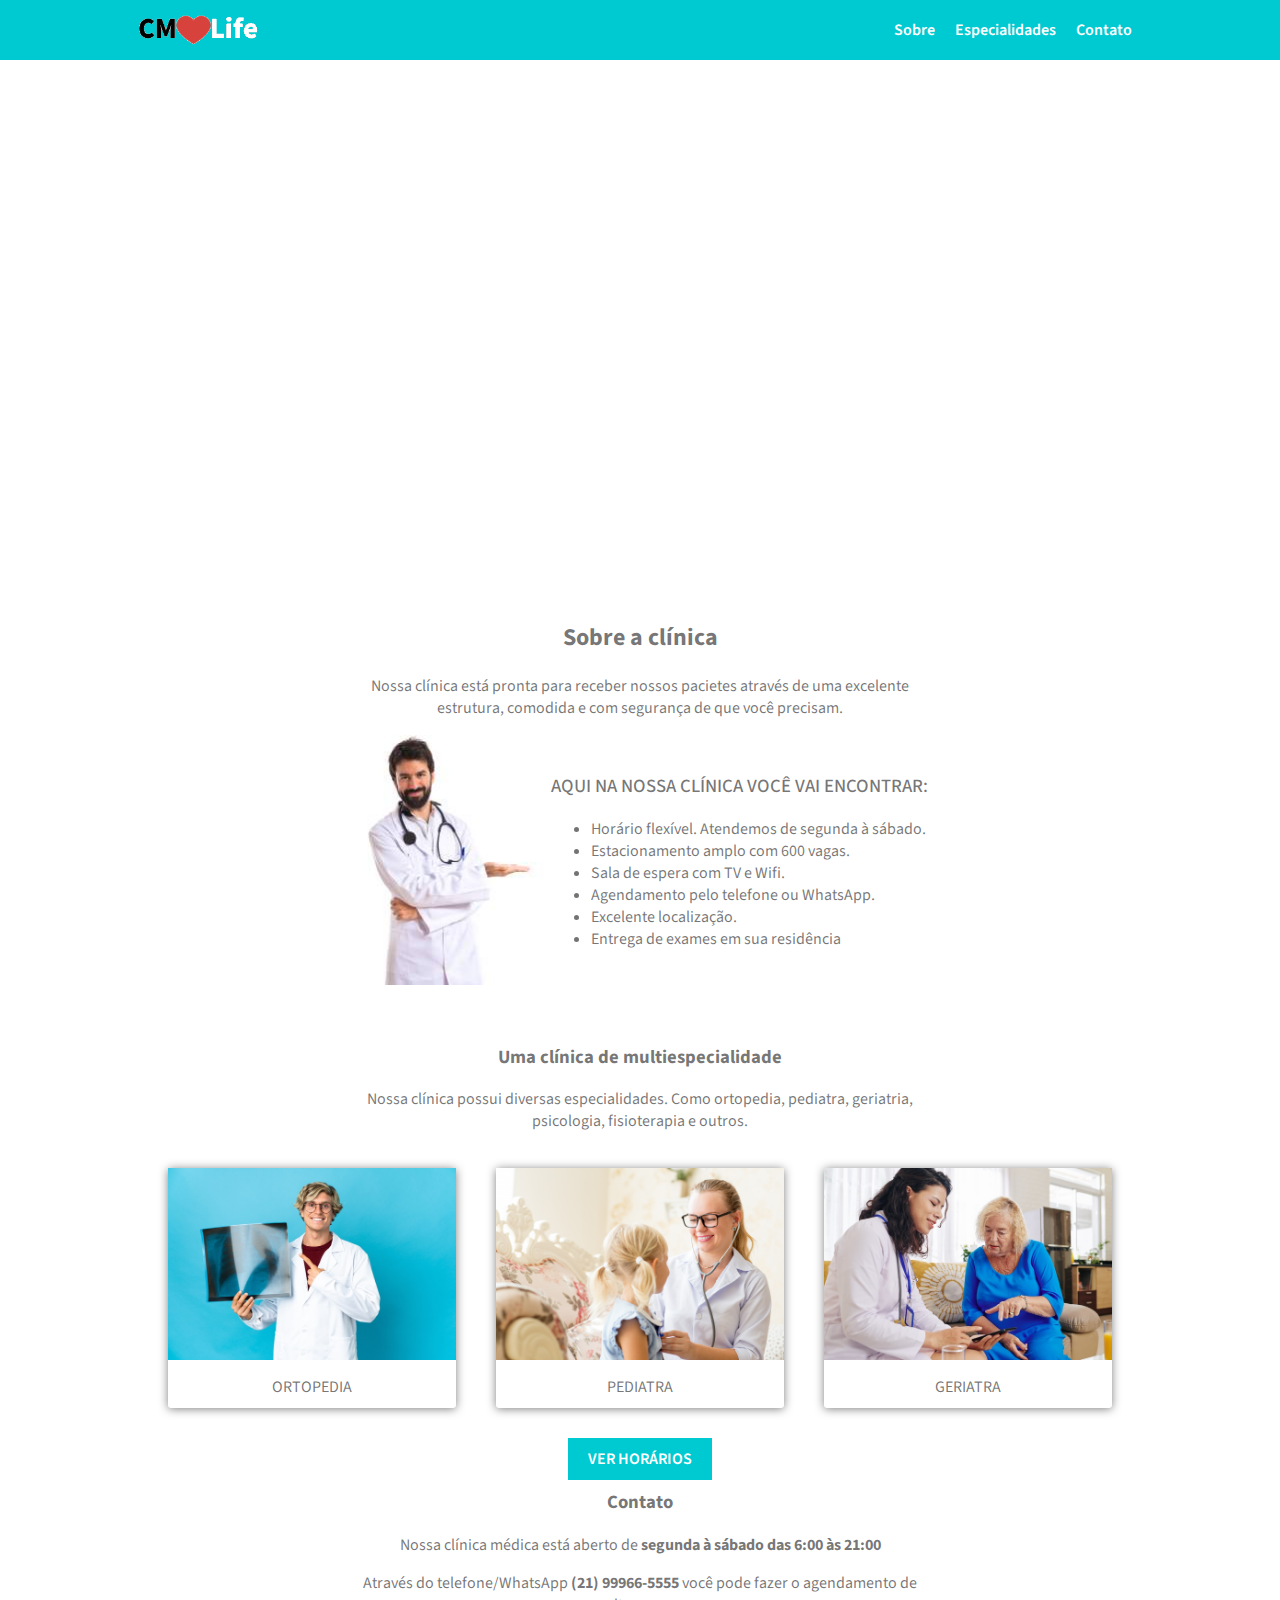
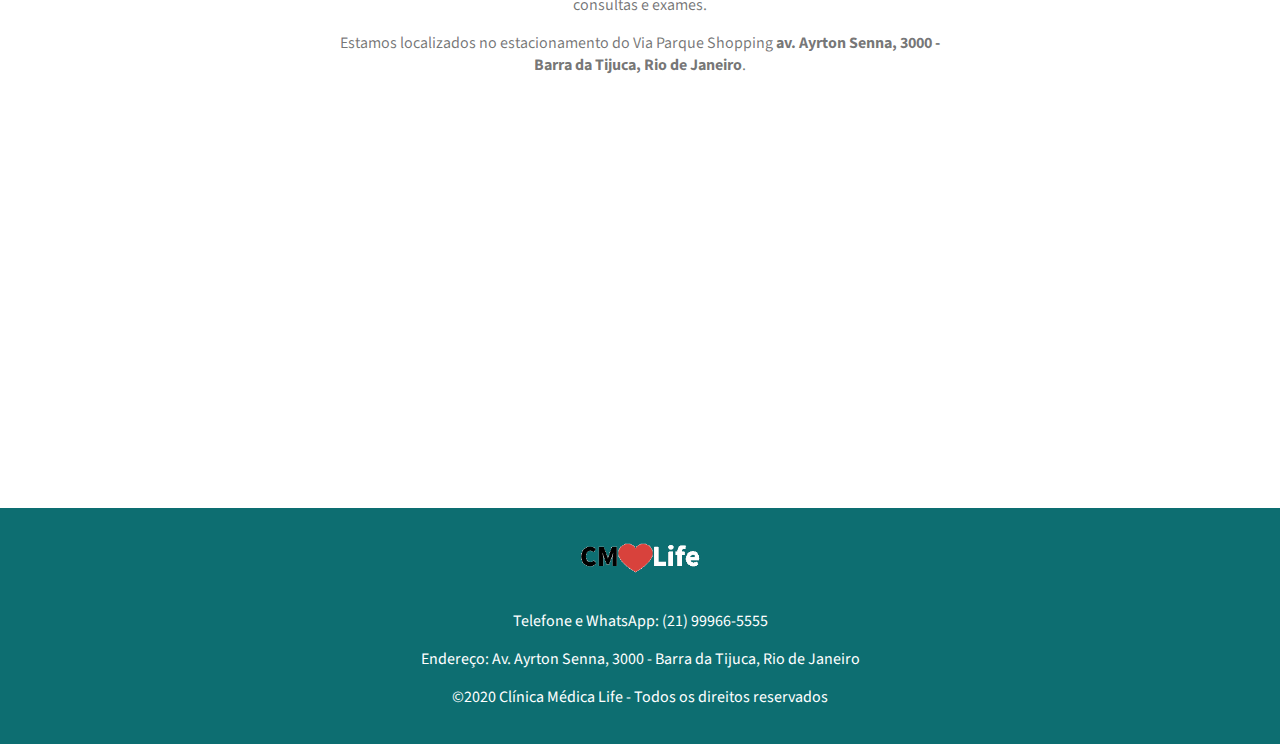
==== index.html @ 8597306c "first commit" ====
<!DOCTYPE html>
<html lang="pt-br">
<head>
    <meta charset="UTF-8">
    <meta http-equiv="X-UA-Compatible" content="IE=edge">
    <meta name="viewport" content="width=device-width, initial-scale=1.0">
    <link rel="stylesheet" href="CSS/style.css">
    <link rel="stylesheet" href="https://fonts.googleapis.com/css2?family=Source+Sans+Pro:ital,wght@0,200;0,300;0,400;0,600;0,700;0,900;1,200;1,300;1,400;1,600;1,700;1,900&display=swap">
    <title>Clinica MD - Life</title>
</head>
<body>
    <header class="topo">
        <div class="container">
            <div class="topo-titulo">
                <a href="index.html">
                    <img class="topo-logo" src="assets/logo.png" alt="Clínica Médica">
                </a>
            </div>
            <nav class="topo-links">
                <a href="#sobre">Sobre</a>
                <a href="especialidades.html">Especialidades</a>
                <a href="#contato">Contato</a>
            </nav>
            </div>
    </header>

    <main>
        <section class="box-visao-geral">
            <div class="box-visao-geral-titulo container">
              <h1>Clínica Médica Life<br> Aqui a gente cuida de você</h1>
            </div>
          </section>

          <section id="sobre" class="secao-sobre container">
              <div class="container-conteudo">
                  <h2>Sobre a clínica</h2>
                  <p>Nossa clínica está pronta para receber nossos pacietes através de uma excelente estrutura, comodida e com segurança de que você  precisam.</p>
              </div>

              <div class="box-sobre">
                  <img src="assets/medico.jpg" alt="Imagem medico">

                  <div>
                      <h3>Aqui na nossa clínica você vai encontrar:</h3>
                      <ul>
                        <li>Horário flexível. Atendemos de segunda à sábado.</li>
                        <li>Estacionamento amplo com 600 vagas.</li>
                        <li>Sala de espera com TV e Wifi.</li>
                        <li>Agendamento pelo telefone ou WhatsApp.</li>
                        <li>Excelente localização.</li>
                        <li>Entrega de exames em sua residência</li>
                      </ul>
                  </div>
              </div>
          </section>

          <section id="especialidades" class="secao-especialidades container">
              <div class="container-conteudo">
                  <h3>Uma clínica de multiespecialidade</h3>
                  <p>Nossa clínica possui diversas especialidades. Como ortopedia, pediatra, geriatria, psicologia, fisioterapia e outros.</p>
              </div>
              
              <div class="box-especialidades">

                     <figure class="box-sobre-especialidades" >
                        <img src="assets/ortopedia1.png" alt="Imagem ortopedista">
                        <figcaption>Ortopedia</figcaption>
                     </figure>
                    
                  
                    <figure  class="box-sobre-especialidades">
                        <img src="assets/pediatra.png" alt="Imagem pediatra">
                        <figcaption>Pediatra</figcaption>
                    </figure>
                  
                    <figure  class="box-sobre-especialidades">
                        <img src="assets/geriatra.png" alt="Imagem Geriatra">
                        <figcaption>Geriatra</figcaption>
                    </figure>
              </div>

              <div class="link-horario">
                  <a class="link-horarios" href="especialidades.html">Ver Horários</a>
              </div>
          </section>

          <section id="contato" class="contato"></section>
          <div class="container-conteudo">
              <h3>Contato</h3>
              <p>Nossa clínica médica está aberto de <strong>segunda à sábado das 6:00 às 21:00</strong></p>
              <p>Através do telefone/WhatsApp <strong>(21) 99966-5555</strong> você pode fazer o agendamento de consultas e exames.</p>
              <p>Estamos localizados no estacionamento do Via Parque Shopping <strong>av. Ayrton Senna, 3000 - Barra da Tijuca, Rio de Janeiro</strong>.</p>
          </div>

          <div class="container-rota">
        <iframe src="https://www.google.com/maps/embed?pb=!1m14!1m8!1m3!1d14692.471710812997!2d-43.3641911!3d-22.9826906!3m2!1i1024!2i768!4f13.1!3m3!1m2!1s0x0%3A0x539cb07246f0e38d!2sVia%20Parque%20Shopping!5e0!3m2!1spt-BR!2sbr!4v1612707978931!5m2!1spt-BR!2sbr" width="100%" height="350" frameborder="0" style="border:0" allowfullscreen></iframe>
      </div>
    </section>
  </main>

  <footer>
    <div class="container">
      <img class="topo-logo" src="assets/logo.png" alt="Clínica Médica" title="Clínica Médica Life">

      <p>
        Telefone e WhatsApp: (21) 99966-5555
      </p>
      <p>
        Endereço: Av. Ayrton Senna, 3000 - Barra da Tijuca, Rio de Janeiro
      </p>

      <p>
        ©2020 Clínica Médica Life  - Todos os direitos reservados
      </p>
    </div>
  </footer>
</body>
</html>
    </main>
</body>
</html>
---- CSS/style.css ----
@import url('https://fonts.googleapis.com/css2?family=Poppins:ital,wght@0,100;0,200;0,300;0,400;0,500;0,600;0,700;0,800;0,900;1,100;1,200;1,300;1,400;1,500;1,600;1,700;1,800;1,900&family=Roboto:wght@300;500&family=Source+Sans+Pro:ital,wght@1,200&display=swap');


*{
    box-sizing: border-box;
}

body{
    margin: 0;
    padding: 0;
    color: #fff;
    height: 100vh;
    width: 100vw;
    font-family: 'Source Sans Pro', sans-serif;
}

main {
    color: #0000008c;
    margin-bottom: 60px;
  }

.container{
    max-width: 1024px;
    margin: 0 auto;
    width: 100%;
}

.container-conteudo {
    max-width: 600px;
    margin: 0 auto;
    text-align: center;
  }
  

.topo{
    background-color: #00cad1;
    width: 100%;
}

.topo img{
    max-width: 150px;
}

.topo .container{
    display: flex;
    align-items: center;
    justify-content: space-between;
    width: 100%;
    min-height: 60px;
    padding: 0 10px;
    margin: 0 atuo;
}

.topo-titulo{
   font-weight: 600;
   font-size: 28px;
   color: #fff;
   display: flex;
   justify-content: center;
   align-items: center;
}

.topo-titulo a{
    display: flex;
}

.topo-logo{
    height: 60px;
}

.topo-links{
    display: flex;
}

.topo-links a{
    padding: 10px;
    text-decoration: none;
    color: #fff;
    font-weight: 600;
}

.topo-links a:hover{
    color: #004b4c;
}

/* Visão geral*/

#sobre, #especialidades, #contrato{
    padding: 40px 20px 0;
}

.box-visao-geral{
    position: relative;
    background-image: url('../assets/recepcao.png');
    background-repeat: no-repeat;
    background-size: cover;
    width: 100%;
    height: 500px;
}

.box-visao-geral-titulo{
    height: 100%;
    color: #fff;
    padding: 10px;
    display: flex;
    align-items: center;
}

.box-visao-geral h1{
    font-weight: 500;
    text-transform: uppercase;
    font-size: 38px;
    margin: 0;
}

.box-sobre{
  display: flex;
  justify-content: center;
  align-items: center;
}

.box-sobre h3{
    font-weight: 500;
    text-transform: uppercase;
}

.box-sobre img{
    height: 250px;
}

.box-especialidades{
    display: flex; 
}

.box-sobre-especialidades{
    border-radius: 3px;
    box-shadow: 0px 1px 10px rgb(0 0 0 / 50%);
    margin: 20px;
    width: calc(100% / 3 - 40px);
}

.box-sobre-especialidades img{
    width: 100%;
}

.box-sobre-especialidades figcaption{
    text-align: center;
    padding: 10px;
    text-transform: uppercase;
}

.link-horario{
    text-align: center;
    margin-top: 20px;
}

.link-horarios{
     background-color: #00cad1;
     color: #fff;
     font-weight: 600;
     text-transform: uppercase;
     padding: 10px 20px;
     text-decoration: none;

}

footer {
    background-color: #0d6e71;
    color: #fff;
    padding: 20px;
  }
  
  footer .container {
    text-align: center;
  }



  @media (max-width: 1024px) {
    .box-visao-geral { height: 400px;}
  }

  @media (min-width: 426px) and (max-width: 768px){
      .box-visao-geral{height: 300px;}
      .box-sobre img{display: none;}

      .box-especialidades{
        display: flex;
        flex-direction: row;
        flex-wrap: wrap;
        align-items: center;
        justify-content: center;
      }

      .box-sobre-especialidades{
        width: 33.33%; 
    }

  }
  
  @media (max-width: 425px){

    .topo-links a{
        padding: 10px 35px;
        border-top: 1px solid #0d6e71;
    }

    .container{
        display: flex;
        flex-direction: column;
    }


    .box-visao-geral {
         height: 200px;}

    .box-visao-geral h1 {
         font-size: 28px;}

    .box-sobre img{display: none;}
    .box-especialidade {
      width: 100%;
  }
    .box-especialidades{
        display: flex;
        flex-direction: column;
        align-items: center;
    }

    .box-sobre-especialidades{
        width: 100%;
    }

    .container-conteudo{
        text-align: center;
        font-size: 15px;
        width: 90%;
    }

    iframe{
        margin: 0 auto;
        width: 95%;
    }

    footer img{
        object-fit: contain;
    }
  }
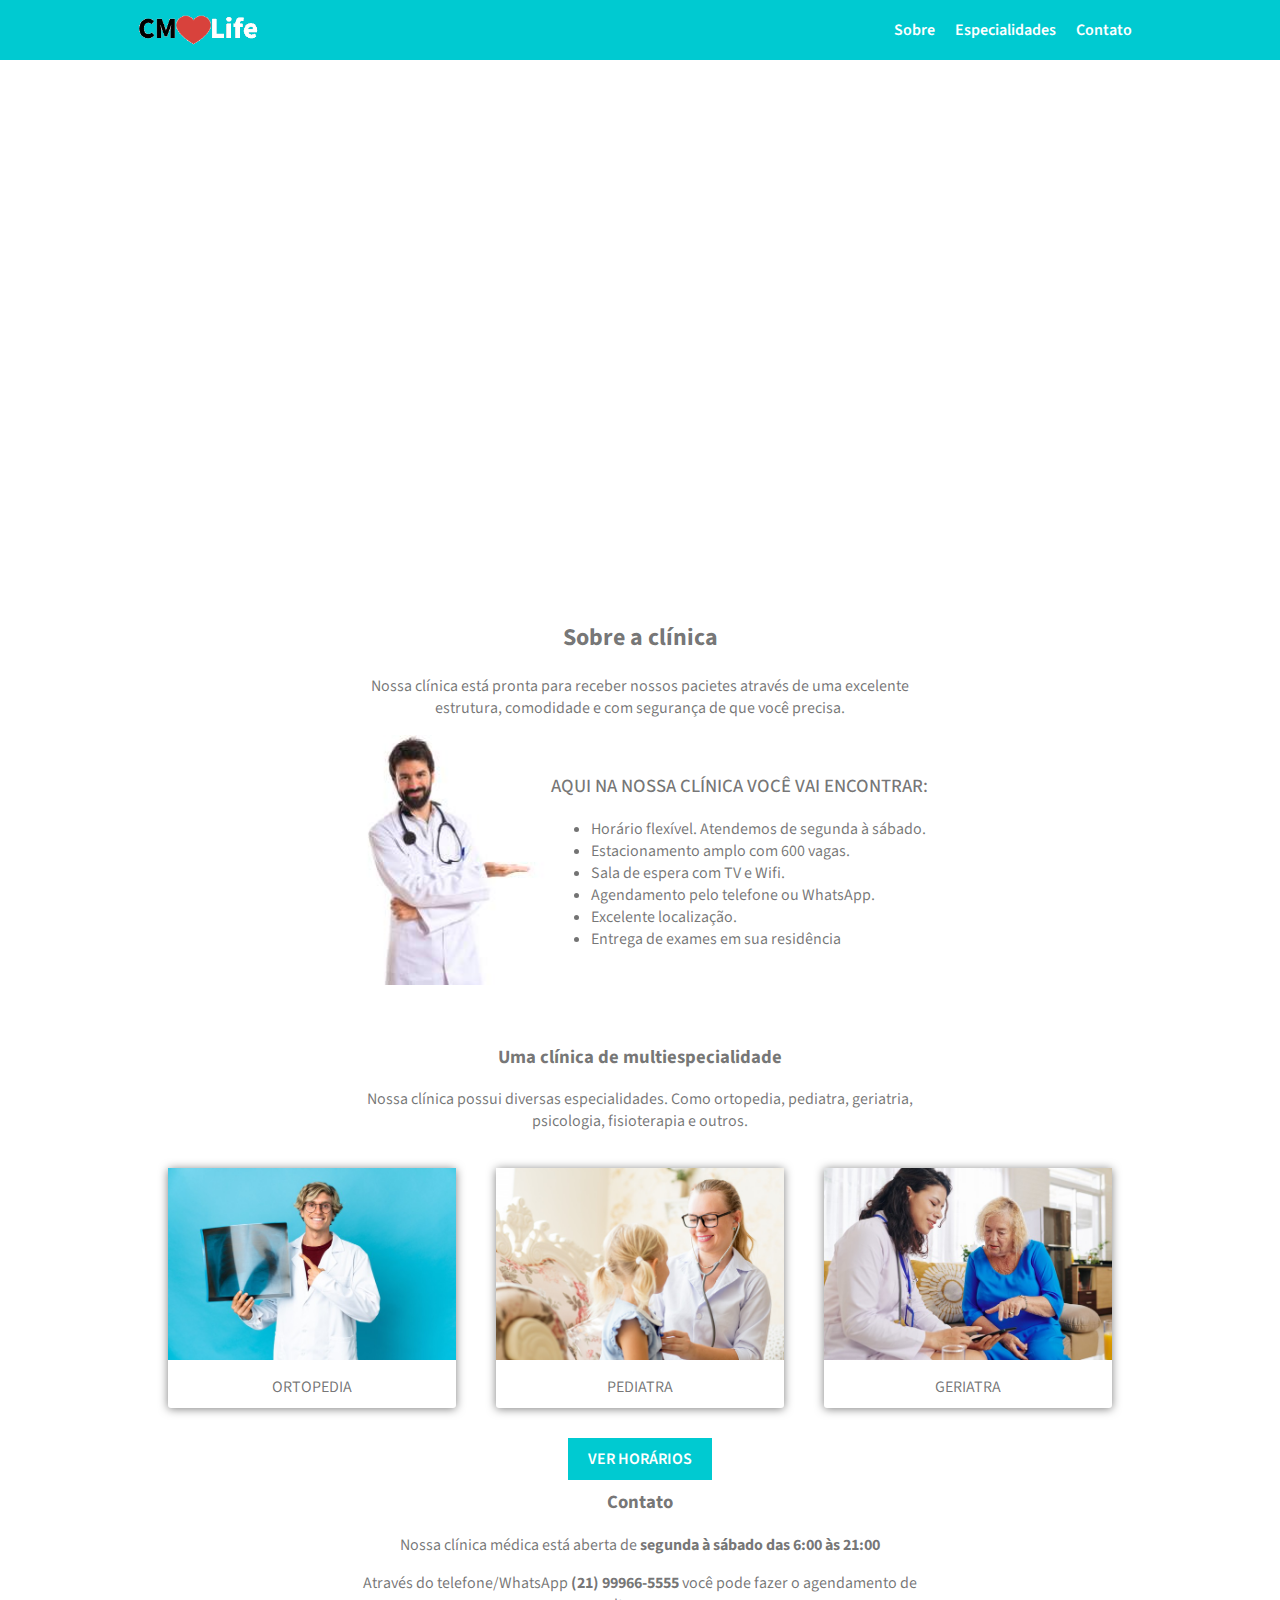
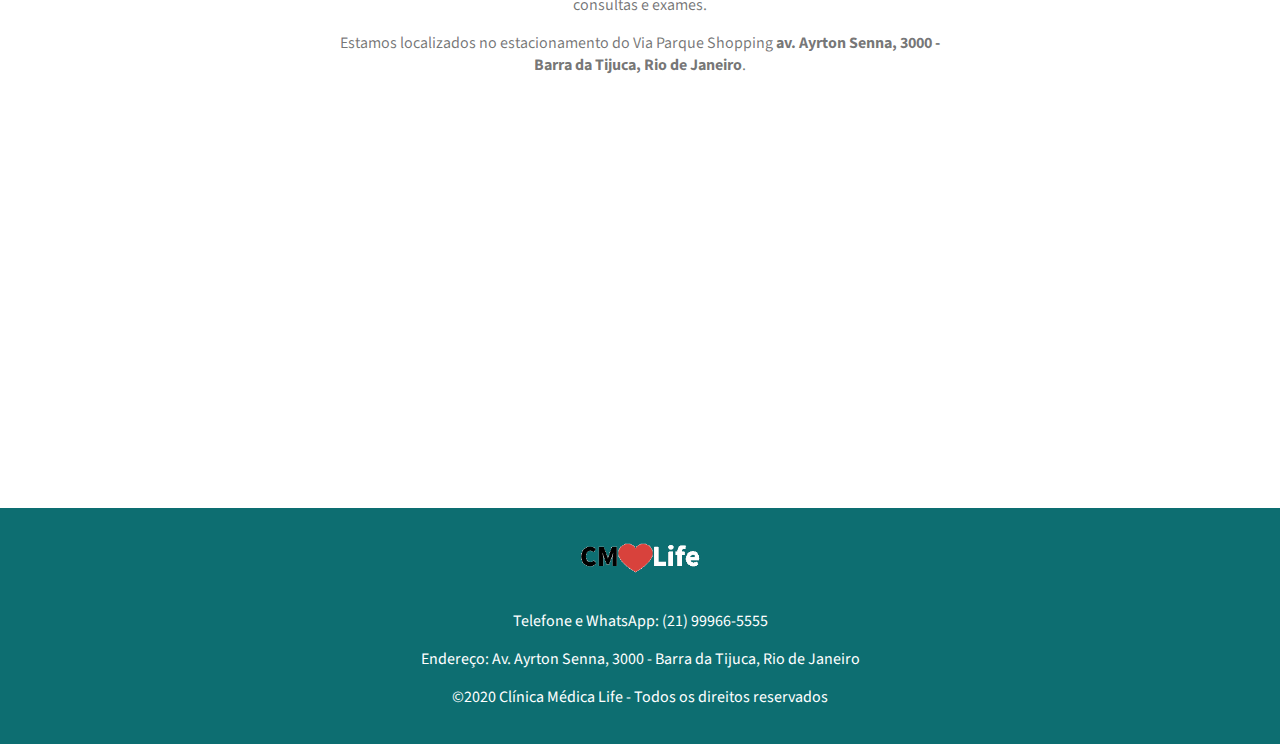
==== commit 7f956111: "index.html" ====
--- a/index.html
+++ b/index.html
@@ -34,7 +34,7 @@
           <section id="sobre" class="secao-sobre container">
               <div class="container-conteudo">
                   <h2>Sobre a clínica</h2>
-                  <p>Nossa clínica está pronta para receber nossos pacietes através de uma excelente estrutura, comodida e com segurança de que você  precisam.</p>
+                  <p>Nossa clínica está pronta para receber nossos pacietes através de uma excelente estrutura, comodidade e com segurança de que você  precisa.</p>
               </div>
 
               <div class="box-sobre">
@@ -87,7 +87,7 @@
           <section id="contato" class="contato"></section>
           <div class="container-conteudo">
               <h3>Contato</h3>
-              <p>Nossa clínica médica está aberto de <strong>segunda à sábado das 6:00 às 21:00</strong></p>
+              <p>Nossa clínica médica está aberta de <strong>segunda à sábado das 6:00 às 21:00</strong></p>
               <p>Através do telefone/WhatsApp <strong>(21) 99966-5555</strong> você pode fazer o agendamento de consultas e exames.</p>
               <p>Estamos localizados no estacionamento do Via Parque Shopping <strong>av. Ayrton Senna, 3000 - Barra da Tijuca, Rio de Janeiro</strong>.</p>
           </div>
@@ -118,4 +118,4 @@
 </html>
     </main>
 </body>
-</html>+</html>
